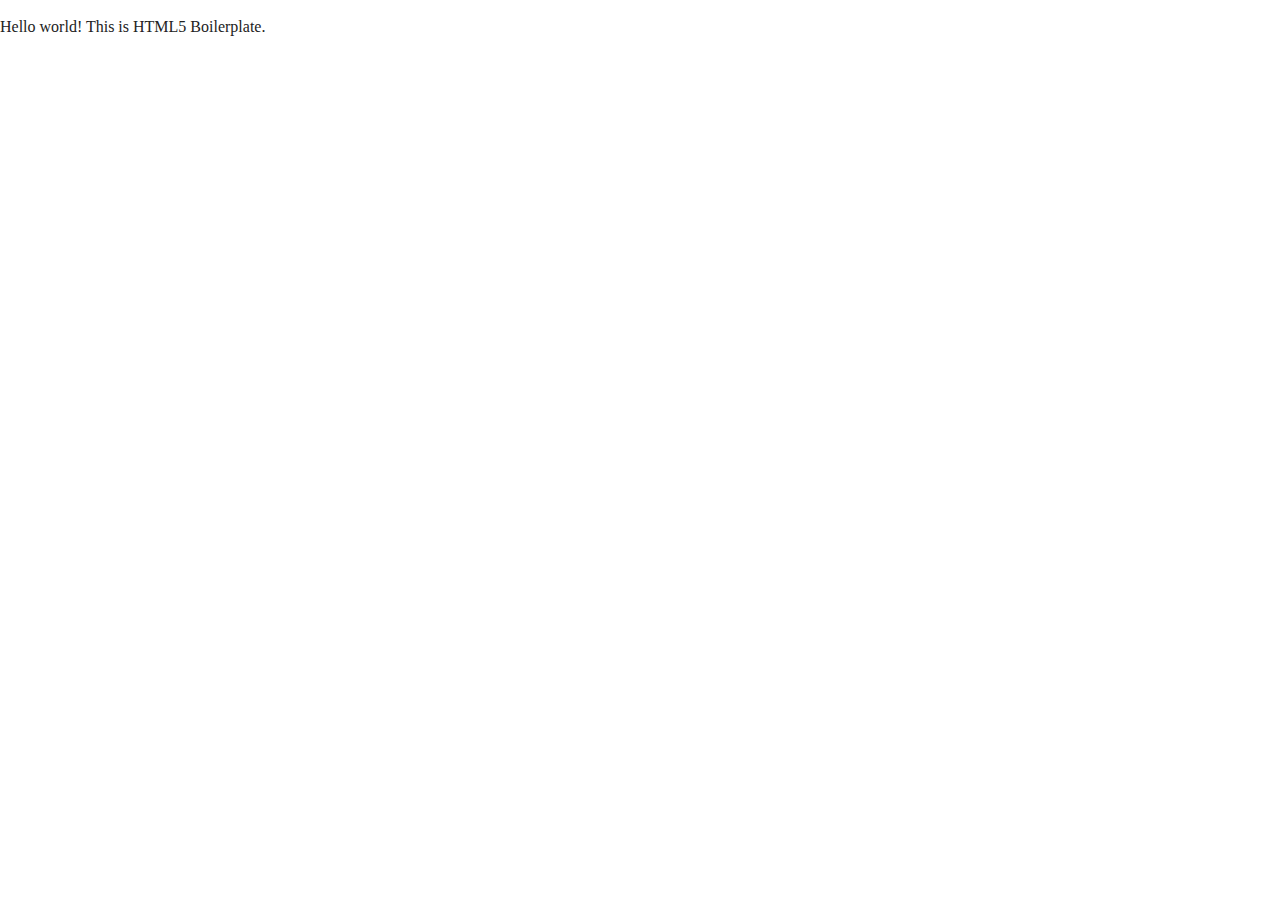
==== index.html @ bc1c908c "First_settings_site" ====
<!doctype html>
<html class="no-js" lang="">

<head>
  <meta charset="utf-8">
  <title></title>
  <meta name="description" content="">
  <meta name="viewport" content="width=device-width, initial-scale=1">

  <meta property="og:title" content="">
  <meta property="og:type" content="">
  <meta property="og:url" content="">
  <meta property="og:image" content="">

  <link rel="manifest" href="site.webmanifest">
  <link rel="apple-touch-icon" href="icon.png">
  <!-- Place favicon.ico in the root directory -->

  <link rel="stylesheet" href="css/normalize.css">
  <link rel="stylesheet" href="css/main.css">

  <meta name="theme-color" content="#fafafa">
</head>

<body>

  <!-- Add your site or application content here -->
  <p>Hello world! This is HTML5 Boilerplate.</p>
  <script src="js/vendor/modernizr-3.11.2.min.js"></script>
  <script src="js/plugins.js"></script>
  <script src="js/main.js"></script>

  <!-- Google Analytics: change UA-XXXXX-Y to be your site's ID. -->
  <script>
    window.ga = function () { ga.q.push(arguments) }; ga.q = []; ga.l = +new Date;
    ga('create', 'UA-XXXXX-Y', 'auto'); ga('set', 'anonymizeIp', true); ga('set', 'transport', 'beacon'); ga('send', 'pageview')
  </script>
  <script src="https://www.google-analytics.com/analytics.js" async></script>
</body>

</html>
---- css/main.css ----
/*! HTML5 Boilerplate v8.0.0 | MIT License | https://html5boilerplate.com/ */

/* main.css 2.1.0 | MIT License | https://github.com/h5bp/main.css#readme */
/*
 * What follows is the result of much research on cross-browser styling.
 * Credit left inline and big thanks to Nicolas Gallagher, Jonathan Neal,
 * Kroc Camen, and the H5BP dev community and team.
 */

/* ==========================================================================
   Base styles: opinionated defaults
   ========================================================================== */

html {
  color: #222;
  font-size: 1em;
  line-height: 1.4;
}

/*
 * Remove text-shadow in selection highlight:
 * https://twitter.com/miketaylr/status/12228805301
 *
 * Vendor-prefixed and regular ::selection selectors cannot be combined:
 * https://stackoverflow.com/a/16982510/7133471
 *
 * Customize the background color to match your design.
 */

::-moz-selection {
  background: #b3d4fc;
  text-shadow: none;
}

::selection {
  background: #b3d4fc;
  text-shadow: none;
}

/*
 * A better looking default horizontal rule
 */

hr {
  display: block;
  height: 1px;
  border: 0;
  border-top: 1px solid #ccc;
  margin: 1em 0;
  padding: 0;
}

/*
 * Remove the gap between audio, canvas, iframes,
 * images, videos and the bottom of their containers:
 * https://github.com/h5bp/html5-boilerplate/issues/440
 */

audio,
canvas,
iframe,
img,
svg,
video {
  vertical-align: middle;
}

/*
 * Remove default fieldset styles.
 */

fieldset {
  border: 0;
  margin: 0;
  padding: 0;
}

/*
 * Allow only vertical resizing of textareas.
 */

textarea {
  resize: vertical;
}

/* ==========================================================================
   Author's custom styles
   ========================================================================== */

/* ==========================================================================
   Helper classes
   ========================================================================== */

/*
 * Hide visually and from screen readers
 */

.hidden,
[hidden] {
  display: none !important;
}

/*
 * Hide only visually, but have it available for screen readers:
 * https://snook.ca/archives/html_and_css/hiding-content-for-accessibility
 *
 * 1. For long content, line feeds are not interpreted as spaces and small width
 *    causes content to wrap 1 word per line:
 *    https://medium.com/@jessebeach/beware-smushed-off-screen-accessible-text-5952a4c2cbfe
 */

.sr-only {
  border: 0;
  clip: rect(0, 0, 0, 0);
  height: 1px;
  margin: -1px;
  overflow: hidden;
  padding: 0;
  position: absolute;
  white-space: nowrap;
  width: 1px;
  /* 1 */
}

/*
 * Extends the .sr-only class to allow the element
 * to be focusable when navigated to via the keyboard:
 * https://www.drupal.org/node/897638
 */

.sr-only.focusable:active,
.sr-only.focusable:focus {
  clip: auto;
  height: auto;
  margin: 0;
  overflow: visible;
  position: static;
  white-space: inherit;
  width: auto;
}

/*
 * Hide visually and from screen readers, but maintain layout
 */

.invisible {
  visibility: hidden;
}

/*
 * Clearfix: contain floats
 *
 * For modern browsers
 * 1. The space content is one way to avoid an Opera bug when the
 *    `contenteditable` attribute is included anywhere else in the document.
 *    Otherwise it causes space to appear at the top and bottom of elements
 *    that receive the `clearfix` class.
 * 2. The use of `table` rather than `block` is only necessary if using
 *    `:before` to contain the top-margins of child elements.
 */

.clearfix::before,
.clearfix::after {
  content: " ";
  display: table;
}

.clearfix::after {
  clear: both;
}

/* ==========================================================================
   EXAMPLE Media Queries for Responsive Design.
   These examples override the primary ('mobile first') styles.
   Modify as content requires.
   ========================================================================== */

@media only screen and (min-width: 35em) {
  /* Style adjustments for viewports that meet the condition */
}

@media print,
  (-webkit-min-device-pixel-ratio: 1.25),
  (min-resolution: 1.25dppx),
  (min-resolution: 120dpi) {
  /* Style adjustments for high resolution devices */
}

/* ==========================================================================
   Print styles.
   Inlined to avoid the additional HTTP request:
   https://www.phpied.com/delay-loading-your-print-css/
   ========================================================================== */

@media print {
  *,
  *::before,
  *::after {
    background: #fff !important;
    color: #000 !important;
    /* Black prints faster */
    box-shadow: none !important;
    text-shadow: none !important;
  }

  a,
  a:visited {
    text-decoration: underline;
  }

  a[href]::after {
    content: " (" attr(href) ")";
  }

  abbr[title]::after {
    content: " (" attr(title) ")";
  }

  /*
   * Don't show links that are fragment identifiers,
   * or use the `javascript:` pseudo protocol
   */
  a[href^="#"]::after,
  a[href^="javascript:"]::after {
    content: "";
  }

  pre {
    white-space: pre-wrap !important;
  }

  pre,
  blockquote {
    border: 1px solid #999;
    page-break-inside: avoid;
  }

  /*
   * Printing Tables:
   * https://web.archive.org/web/20180815150934/http://css-discuss.incutio.com/wiki/Printing_Tables
   */
  thead {
    display: table-header-group;
  }

  tr,
  img {
    page-break-inside: avoid;
  }

  p,
  h2,
  h3 {
    orphans: 3;
    widows: 3;
  }

  h2,
  h3 {
    page-break-after: avoid;
  }
}
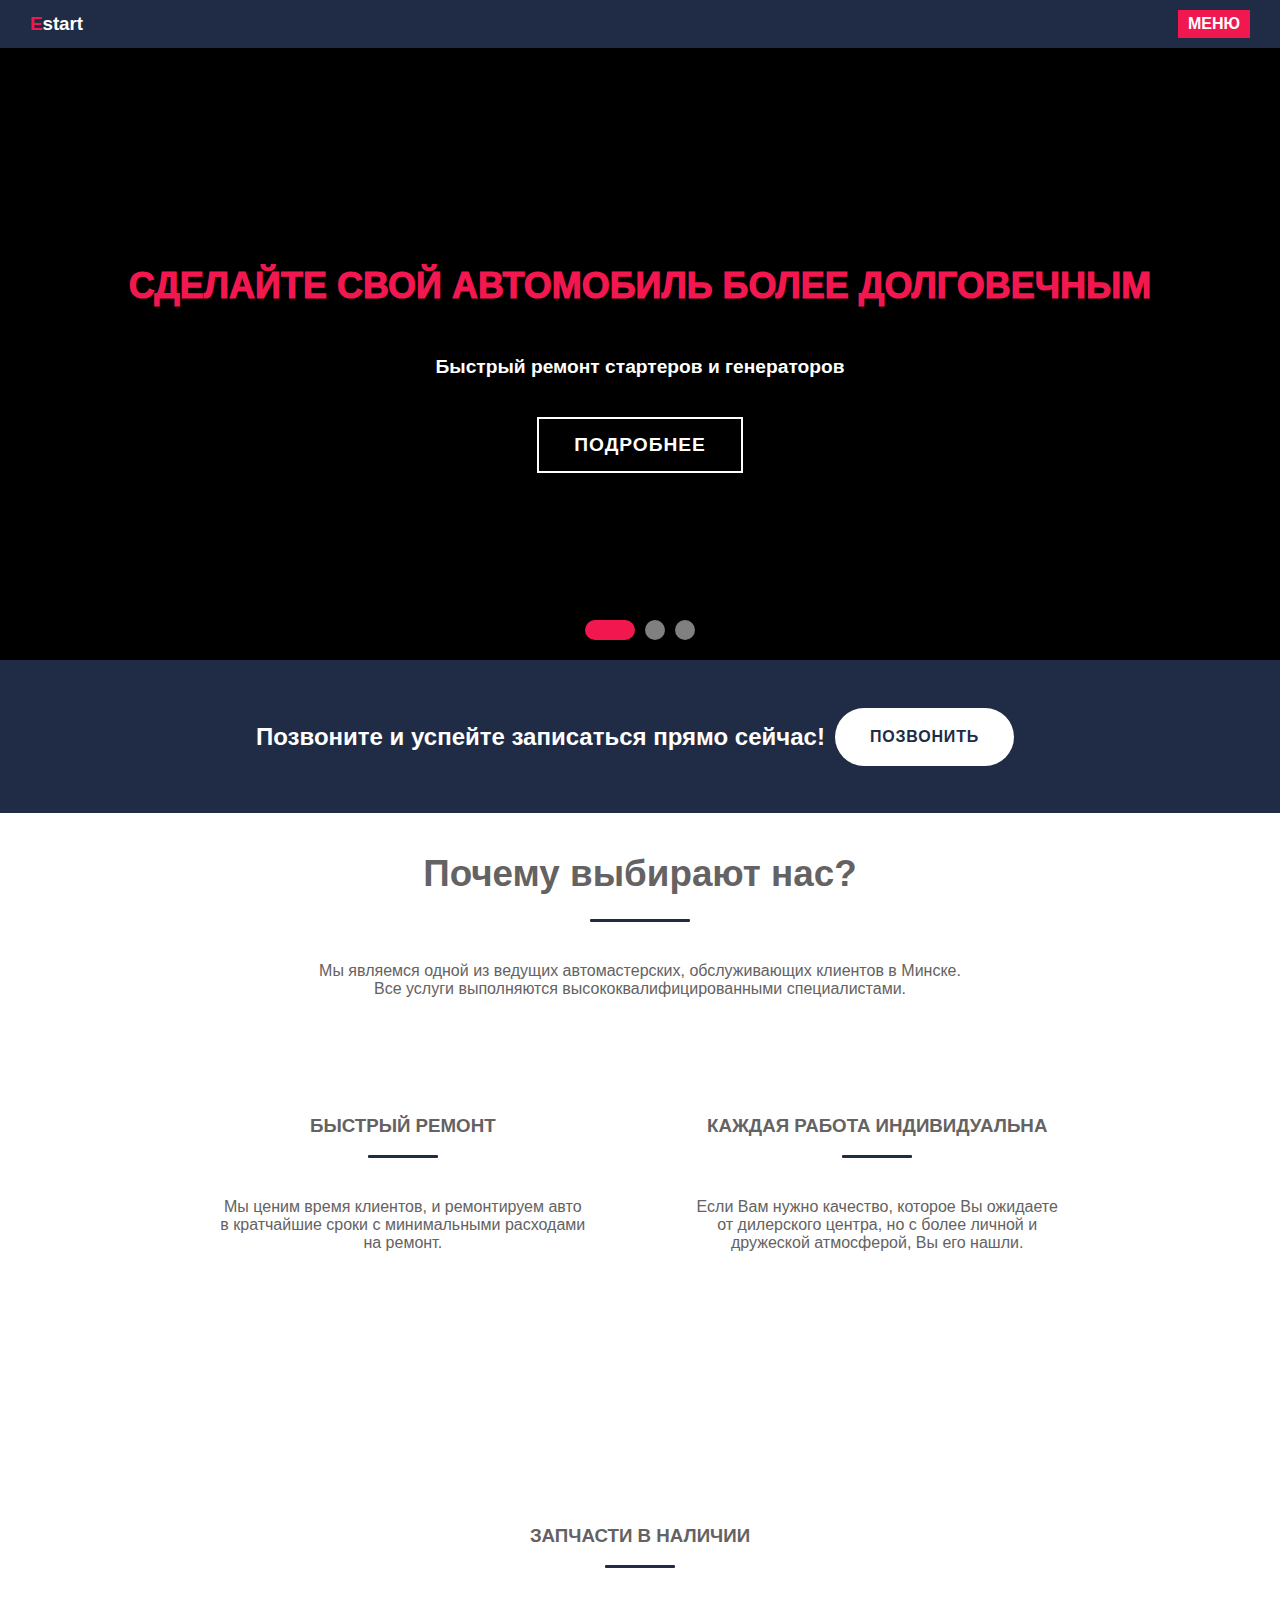
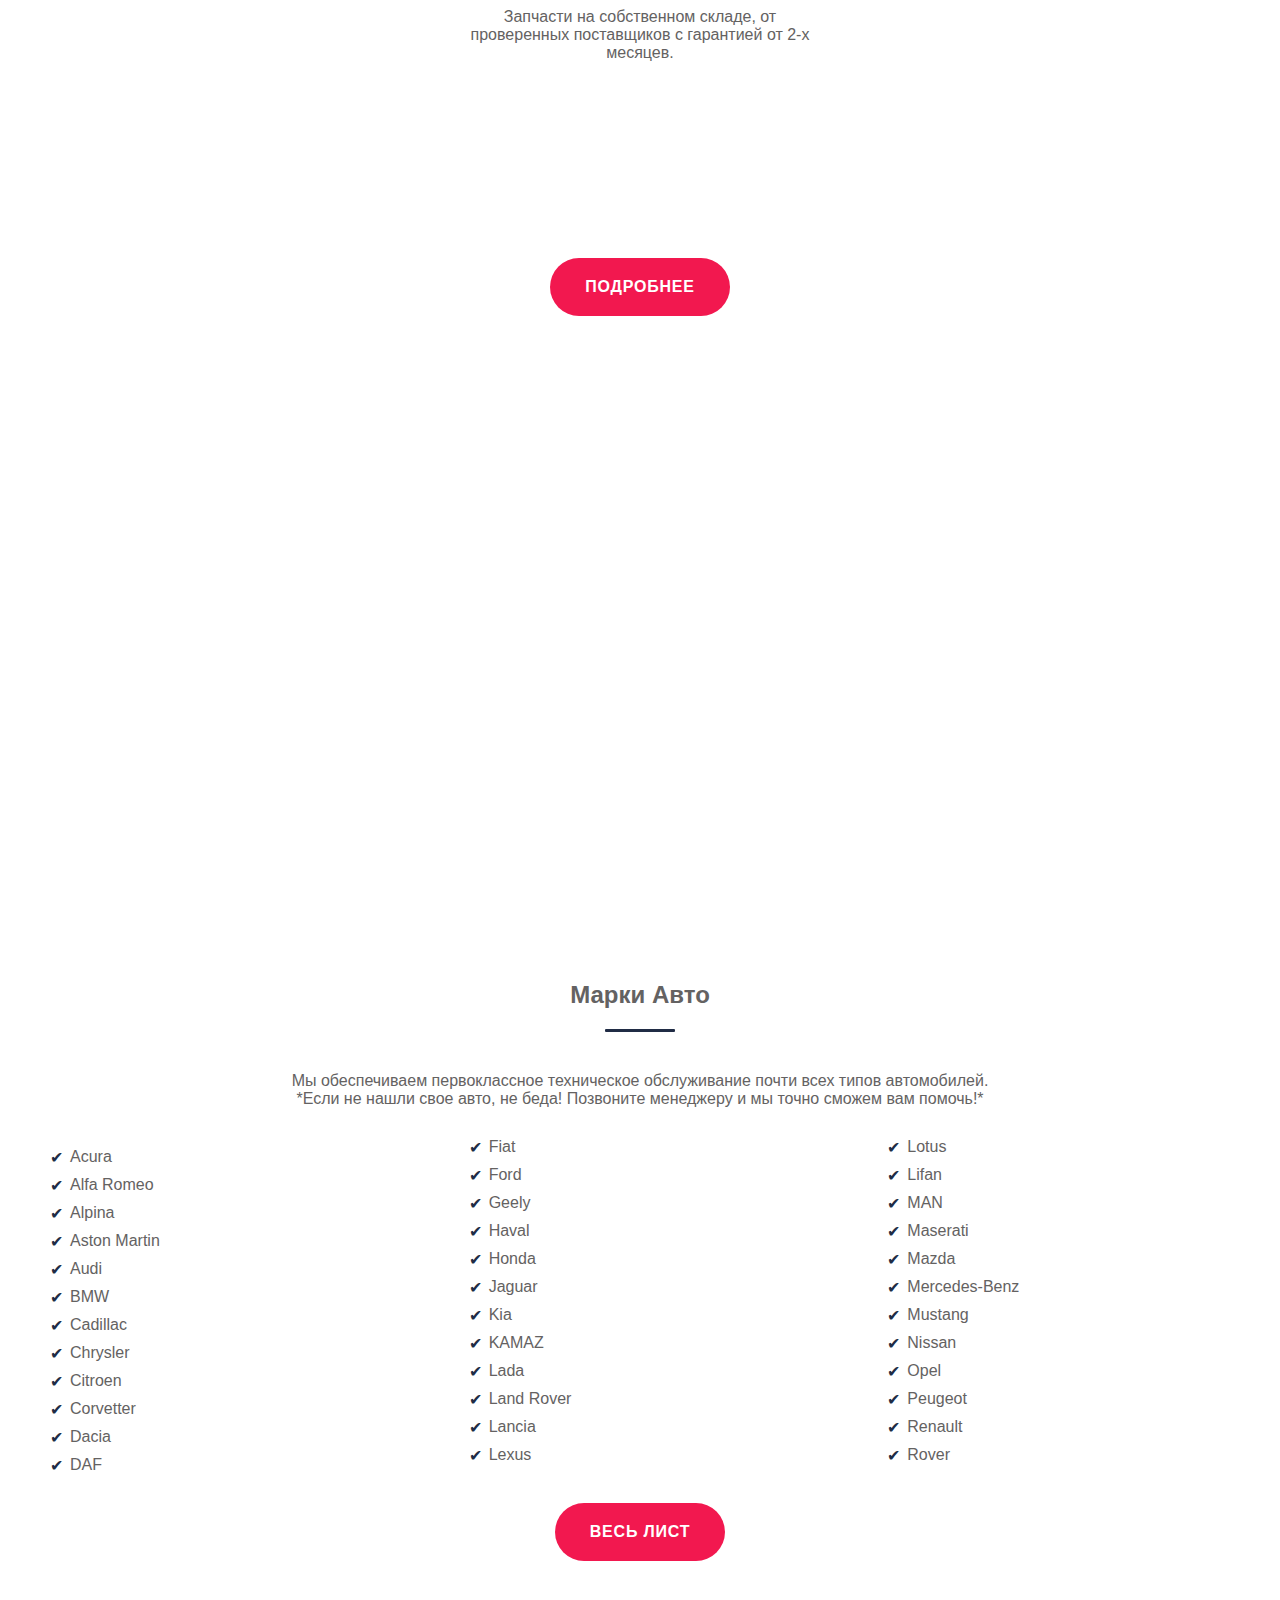
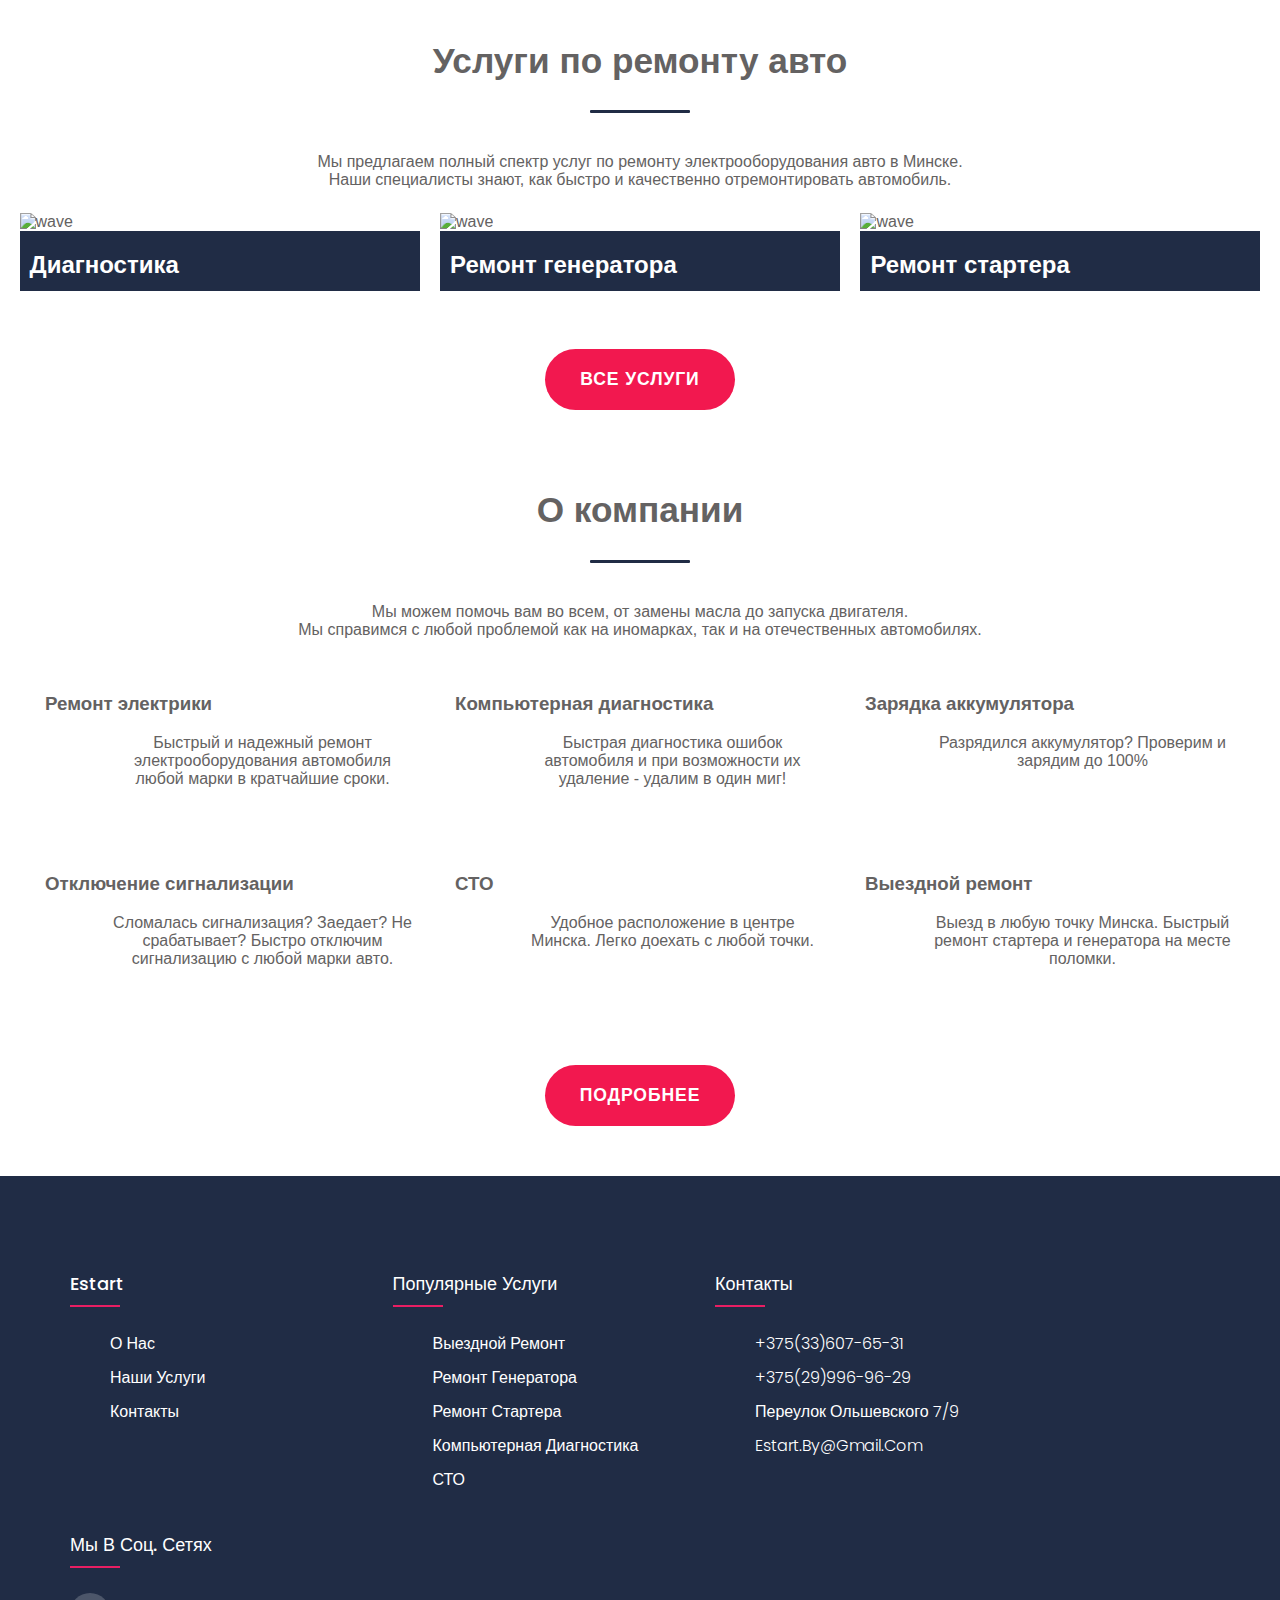
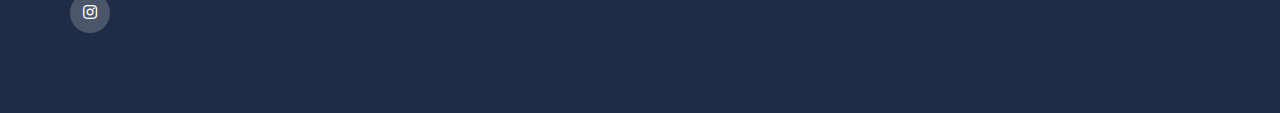
==== commit 204244c7: "Estart.by version 1.0.0" ====
--- a/index.html
+++ b/index.html
@@ -1,5 +1,5 @@
 <!doctype html>
-<html class="no-js" lang="">
+<html lang="ru-RU">
 
 <head>
   <meta charset="utf-8">
@@ -15,27 +15,320 @@
   <link rel="manifest" href="site.webmanifest">
   <link rel="apple-touch-icon" href="icon.png">
   <!-- Place favicon.ico in the root directory -->
-
-  <link rel="stylesheet" href="css/normalize.css">
   <link rel="stylesheet" href="css/main.css">
-
+  <link rel="stylesheet" type="text/css" href="https://cdnjs.cloudflare.com/ajax/libs/font-awesome/5.15.1/css/all.min.css">
   <meta name="theme-color" content="#fafafa">
 </head>
 
-<body>
-
-  <!-- Add your site or application content here -->
-  <p>Hello world! This is HTML5 Boilerplate.</p>
-  <script src="js/vendor/modernizr-3.11.2.min.js"></script>
-  <script src="js/plugins.js"></script>
-  <script src="js/main.js"></script>
-
-  <!-- Google Analytics: change UA-XXXXX-Y to be your site's ID. -->
-  <script>
-    window.ga = function () { ga.q.push(arguments) }; ga.q = []; ga.l = +new Date;
-    ga('create', 'UA-XXXXX-Y', 'auto'); ga('set', 'anonymizeIp', true); ga('set', 'transport', 'beacon'); ga('send', 'pageview')
-  </script>
-  <script src="https://www.google-analytics.com/analytics.js" async></script>
+<body style="overflow-x: hidden">
+<header>
+  <nav>
+    <h1 class="logo">
+      <a href="index.html">Estart</a>
+    </h1>
+    <ul>
+      <li><a href="index.html">Главная</a></li>
+      <li><a href="pages/services.html">Услуги</a></li>
+      <li><a href="pages/about_us.html">О нас</a></li>
+      <li><a href="pages/contacts.html">Контакты</a></li>
+    </ul>
+    <div style="clear: both;"></div>
+  </nav>
+  <div class="responsive-bar">
+    <h3 class="brand"><a href="#">Estart</a></h3>
+    <h4 class="menu">
+      Меню
+    </h4>
+    <div style="clear: both;"></div>
+  </div>
+</header>
+<div class="slider-container">
+  <div class="slider-container__tabs">
+    <input type="radio" id="first_slide" name="slider" checked>
+    <input type="radio" id="second_slide" name="slider">
+    <input type="radio" id="three_slide" name="slider">
+    <div class="slider-container-tabs__buttons">
+      <label for="first_slide"></label>
+      <label for="second_slide"></label>
+      <label for="three_slide"></label>
+    </div>
+    <div class="slider-container-tabs__content">
+      <div class="box first-slide">
+        <div class="first-slide__contentBx contentBx">
+          <ion-icon name="checkmark-done-circle-outline"></ion-icon>
+          <h2><a href="#">Сделайте свой автомобиль более долговечным</a></h2>
+          <p>Быстрый ремонт стартеров и генераторов</p>
+          <button>Подробнее</button>
+        </div>
+      </div>
+      <div class="box second_slide">
+        <div class="Second-slide__contentBx contentBx">
+          <ion-icon name="car-sport-outline"></ion-icon>
+          <h2><a href="#">Выезд в любую точку Минска</a></h2>
+          <p>Сломались на дороге, а эвакуатор дорого? Компания Estart приедет на место поломки авто
+          и устранит на месте проблему в кротчайшие сроки
+          </p>
+          <button>Подробнее</button>
+        </div>
+      </div>
+      <div class="box three_slide">
+        <div class="three-slide__contentBx contentBx">
+          <ion-icon name="diamond-outline"></ion-icon>
+          <h2><a href="#">Гарант качества!</a></h2>
+          <p>Все наши сделанные агрегаты пломбируются специальными фирменными наклейками!</p>
+          <button>Подробнее</button>
+        </div>
+      </div>
+    </div>
+  </div>
+</div>
+<div class="fast_call">
+    <h2>Позвоните и успейте записаться прямо сейчас!</h2>
+    <button><a href="pages/contacts.html" style="color: #202c45">позвонить</a><ion-icon name="call-outline"></ion-icon></button>
+</div>
+
+<div class="why-choose-us">
+  <h2>Почему выбирают нас?</h2>
+  <hr>
+  <p>
+    Мы являемся одной из ведущих автомастерских, обслуживающих клиентов в Минске. <br>
+    Все услуги выполняются высококвалифицированными специалистами.
+  </p>
+
+  <div class="why-choose-us-container contentBx_1">
+    <ion-icon name="timer-outline"></ion-icon>
+    <h3>БЫСТРЫЙ РЕМОНТ</h3>
+    <hr>
+    <p>
+      Мы ценим время клиентов, и ремонтируем авто в кратчайшие сроки с минимальными расходами на ремонт.
+    </p>
+  </div>
+
+  <div class="why-choose-us-container contentBx_1">
+    <ion-icon name="reader-outline"></ion-icon>
+    <h3>КАЖДАЯ РАБОТА ИНДИВИДУАЛЬНА</h3>
+    <hr>
+    <p>
+      Если Вам нужно качество, которое Вы ожидаете от дилерского центра, но с более личной и дружеской атмосферой, Вы его нашли.
+    </p>
+  </div>
+
+  <div class="why-choose-us-container contentBx_1">
+    <ion-icon name="layers-outline"></ion-icon>
+    <h3>ЗАПЧАСТИ В НАЛИЧИИ</h3>
+    <hr>
+    <p>
+      Запчасти на собственном складе, от проверенных поставщиков с гарантией от 2-х месяцев.
+    </p>
+  </div>
+  <br>
+  <button><a href="pages/about_us.html">подробнее</a></button>
+</div>
+<div class="vehicles-serviced">
+  <div class="vehicles-serviced__left"></div>
+  <div class="vehicles-serviced__right">
+    <h2>Марки Авто</h2>
+    <hr>
+    <p>Мы обеспечиваем первоклассное техническое обслуживание почти всех типов автомобилей.<br>
+    *Если не нашли свое авто, не беда! Позвоните менеджеру и мы точно сможем вам помочь!*</p>
+    <ol class="col2">
+      <li>Acura</li>
+      <li>Alfa Romeo</li>
+      <li>Alpina</li>
+      <li>Aston Martin</li>
+      <li>Audi</li>
+      <li>BMW</li>
+      <li>Cadillac</li>
+      <li>Chrysler</li>
+      <li>Citroen</li>
+      <li>Corvetter</li>
+      <li>Dacia</li>
+      <li>DAF</li>
+      <li>Fiat</li>
+      <li>Ford</li>
+      <li>Geely</li>
+      <li>Haval</li>
+      <li>Honda</li>
+      <li>Jaguar</li>
+      <li>Kia</li>
+      <li>KAMAZ</li>
+      <li>Lada</li>
+      <li>Land Rover</li>
+      <li>Lancia</li>
+      <li>Lexus</li>
+      <li>Lotus</li>
+      <li>Lifan</li>
+      <li>MAN</li>
+      <li>Maserati</li>
+      <li>Mazda</li>
+      <li>Mercedes-Benz</li>
+      <li>Mustang</li>
+      <li>Nissan</li>
+      <li>Opel</li>
+      <li>Peugeot</li>
+      <li>Renault</li>
+      <li>Rover</li>
+    </ol>
+    <button>Весь лист</button>
+  </div>
+</div>
+<div class="auto-repair-services">
+  <h2>Услуги по ремонту авто</h2>
+  <hr>
+  <p>
+    Мы предлагаем полный спектр услуг по ремонту электрооборудования авто в Минске. <br>
+    Наши специалисты знают, как быстро и качественно отремонтировать автомобиль.
+  </p>
+  <div class="card">
+      <div class="card__image-holder">
+        <img class="card__image" src="img/index/photo/engine_diagnostik.webp" alt="wave" />
+      </div>
+      <div class="card-title">
+        <h2>
+          Диагностика
+        </h2>
+      </div>
+  </div>
+
+
+  <div class="card">
+    <div class="card__image-holder">
+      <img class="card__image" src="img/index/photo/alternator.webp" alt="wave" />
+    </div>
+    <div class="card-title">
+      <h2>
+        Ремонт генератора
+      </h2>
+    </div>
+  </div>
+
+
+  <div class="card">
+    <div class="card__image-holder">
+      <img class="card__image" src="img/index/photo/repair_starter.webp" alt="wave" />
+    </div>
+    <div class="card-title">
+      <h2>
+        Ремонт стартера
+      </h2>
+    </div>
+  </div>
+  <br>
+  <button><a href="pages/services.html">все услуги</a></button>
+</div>
+<div class="company-overview">
+    <h2>О компании</h2>
+  <hr>
+  <p>
+    Мы можем помочь вам во всем, от замены масла до запуска двигателя. <br>
+    Мы справимся с любой проблемой как на иномарках, так и на отечественных автомобилях.
+  </p>
+  <div class="company-overview-container">
+      <div class="company-overview-container__first-box company-overview-container__ion-icon">
+        <h3>Ремонт электрики</h3>
+
+        <ion-icon name="flash-outline"></ion-icon>
+       <!-- <hr>-->
+        <p>
+          Быстрый и надежный ремонт электрооборудования автомобиля любой марки в кратчайшие сроки.
+        </p>
+      </div>
+
+    <div class="company-overview-container__first-box company-overview-container__ion-icon">
+      <h3>Компьютерная диагностика</h3>
+
+      <ion-icon name="git-compare-outline"></ion-icon>
+      <!-- <hr>-->
+      <p>
+        Быстрая диагностика ошибок автомобиля и при возможности их удаление - удалим в один миг!
+      </p>
+    </div>
+
+    <div class="company-overview-container__first-box company-overview-container__ion-icon">
+      <h3>Зарядка аккумулятора</h3>
+
+      <ion-icon name="battery-charging-outline"></ion-icon>
+      <!-- <hr>-->
+      <p>
+        Разрядился аккумулятор? Проверим и зарядим до 100%
+      </p>
+    </div>
+
+    <div class="company-overview-container__first-box company-overview-container__ion-icon">
+      <h3>Отключение сигнализации</h3>
+
+      <ion-icon name="radio-outline"></ion-icon>
+      <!-- <hr>-->
+      <p>
+        Сломалась сигнализация? Заедает? Не срабатывает? Быстро отключим сигнализацию с любой марки авто.
+      </p>
+    </div>
+
+    <div class="company-overview-container__first-box company-overview-container__ion-icon">
+      <h3>СТО</h3>
+
+      <ion-icon name="business-outline"></ion-icon>
+      <!-- <hr>-->
+      <p>
+        Удобное расположение в центре Минска. Легко доехать с любой точки.
+      </p>
+    </div>
+
+    <div class="company-overview-container__first-box company-overview-container__ion-icon">
+      <h3>Выездной ремонт</h3>
+
+      <ion-icon name="car-sport-outline"></ion-icon>
+      <!-- <hr>-->
+      <p>
+        Выезд в любую точку Минска. Быстрый ремонт стартера и генератора на месте поломки.
+      </p>
+    </div>
+  </div>
+  <button><a href="pages/contacts.html">Подробнее</a></button>
+</div>
+<footer class="footer">
+  <div class="container">
+    <div class="row">
+      <div class="footer-col">
+        <h4>Estart</h4>
+        <ul>
+          <li><a href="pages/about_us.html">О нас</a></li>
+          <li><a href="pages/services.html">Наши услуги</a></li>
+          <li><a href="pages/contacts.html">Контакты</a></li>
+        </ul>
+      </div>
+      <div class="footer-col">
+        <h4>Популярные услуги</h4>
+        <ul>
+          <li><a href="pages/services/viezdnoy_remont.html">Выездной ремонт</a></li>
+          <li><a href="pages/services/repaier_alternator.html">Ремонт генератора</a></li>
+          <li><a href="pages/services/repair_starter.html">Ремонт стартера</a></li>
+          <li><a href="pages/services/diagnostika.html">Компьютерная диагностика</a></li>
+          <li><a href="pages/services/STO.html">СТО</a></li>
+        </ul>
+      </div>
+      <div class="footer-col">
+        <h4>Контакты</h4>
+        <ul>
+          <li><a href="tel:+375336076531">+375(33)607-65-31</a></li>
+          <li><a href="tel:+375299969629">+375(29)996-96-29</a></li>
+          <li><a href="#">Переулок Ольшевского 7/9</a></li>
+          <li><a href="#">estart.by@gmail.com</a></li>
+        </ul>
+      </div>
+      <div class="footer-col">
+        <h4>Мы в соц. сетях</h4>
+        <div class="social-links">
+          <a href="https://instagram.com/estart.by?igshid=YmJhNjkzNzY="><i class="fab fa-instagram"></i></a>
+        </div>
+      </div>
+    </div>
+  </div>
+</footer>
+
+<script src="node_modules/jquery/dist/jquery.min.js"></script>
+<script src="js/main.js"></script>
+<script type="module" src="https://unpkg.com/ionicons@5.5.2/dist/ionicons/ionicons.esm.js"></script>
+<script nomodule src="https://unpkg.com/ionicons@5.5.2/dist/ionicons/ionicons.js"></script>
 </body>
-
 </html>
--- a/css/main.css
+++ b/css/main.css
@@ -1,263 +1,821 @@
-/*! HTML5 Boilerplate v8.0.0 | MIT License | https://html5boilerplate.com/ */
-
-/* main.css 2.1.0 | MIT License | https://github.com/h5bp/main.css#readme */
-/*
- * What follows is the result of much research on cross-browser styling.
- * Credit left inline and big thanks to Nicolas Gallagher, Jonathan Neal,
- * Kroc Camen, and the H5BP dev community and team.
- */
-
-/* ==========================================================================
-   Base styles: opinionated defaults
-   ========================================================================== */
-
-html {
-  color: #222;
-  font-size: 1em;
-  line-height: 1.4;
-}
-
-/*
- * Remove text-shadow in selection highlight:
- * https://twitter.com/miketaylr/status/12228805301
- *
- * Vendor-prefixed and regular ::selection selectors cannot be combined:
- * https://stackoverflow.com/a/16982510/7133471
- *
- * Customize the background color to match your design.
- */
-
-::-moz-selection {
-  background: #b3d4fc;
-  text-shadow: none;
-}
-
-::selection {
-  background: #b3d4fc;
-  text-shadow: none;
-}
-
-/*
- * A better looking default horizontal rule
- */
-
-hr {
-  display: block;
-  height: 1px;
-  border: 0;
-  border-top: 1px solid #ccc;
-  margin: 1em 0;
-  padding: 0;
-}
-
-/*
- * Remove the gap between audio, canvas, iframes,
- * images, videos and the bottom of their containers:
- * https://github.com/h5bp/html5-boilerplate/issues/440
- */
-
-audio,
-canvas,
-iframe,
-img,
-svg,
-video {
-  vertical-align: middle;
-}
-
-/*
- * Remove default fieldset styles.
- */
-
-fieldset {
-  border: 0;
+@import url('https://fonts.googleapis.com/css2?family=Poppins:wght@300;400;500;600;700&display=swap');
+
+body{
   margin: 0;
   padding: 0;
-}
-
-/*
- * Allow only vertical resizing of textareas.
- */
-
-textarea {
-  resize: vertical;
-}
-
-/* ==========================================================================
-   Author's custom styles
-   ========================================================================== */
-
-/* ==========================================================================
-   Helper classes
-   ========================================================================== */
-
-/*
- * Hide visually and from screen readers
- */
-
-.hidden,
-[hidden] {
-  display: none !important;
-}
-
-/*
- * Hide only visually, but have it available for screen readers:
- * https://snook.ca/archives/html_and_css/hiding-content-for-accessibility
- *
- * 1. For long content, line feeds are not interpreted as spaces and small width
- *    causes content to wrap 1 word per line:
- *    https://medium.com/@jessebeach/beware-smushed-off-screen-accessible-text-5952a4c2cbfe
- */
-
-.sr-only {
-  border: 0;
-  clip: rect(0, 0, 0, 0);
-  height: 1px;
-  margin: -1px;
+  font-family: sans-serif;
+}
+button a{
+  color: #fff;
+  text-decoration: none;
+}
+::-webkit-scrollbar{
+  width: 7px;
+  background-color: rgba(197, 194, 201, 0.6);
+  border-radius: 10px;
+}
+::-webkit-scrollbar-thumb{
+  border-radius: 10px;
+  background-color: #f2184f;
+}
+::-webkit-scrollbar-track {
+  -webkit-box-shadow: inset 0 0 6px rgba(0,0,0,0.2);
+  border-radius: 10px;
+  background-color: #f9f9fd;
+}
+
+nav{
+  width: 100%;
+  max-width: 100%;
+  background-color: #202c45;
+  padding: 0 50px;
+  box-sizing: border-box;
+}
+nav h1{
+  margin: 0;
+
+  float: left;
+  padding: 15px 20px  ;
+}
+nav h1 a{
+  color: #fff;
+  text-decoration: none;
+}
+nav ul{
+  margin: 0;
+  padding: 0;
+  float: right;
+}
+nav ul li{
+  list-style: none;
+  display: inline-block;
+  padding: 20px 30px;
+  transition: .5s;
+}
+nav ul li a{
+  color: #fff;
+  text-decoration: none;
+}
+nav ul li:hover{
+  background: #f2184f;
+}
+.responsive-bar{
+  width: 100%;
+  max-width: 100%;
+  background: #202c45;
+  padding: 10px 30px;
+  box-sizing: border-box;
+  display: none;
+
+}
+.responsive-bar h3 {
+  margin: 0;
+  padding: 3px 0;
+  color: #fff;
+  float: left;
+}
+.responsive-bar h3 a{
+  color: #fff;
+  text-decoration: none;
+}
+.responsive-bar h4{
+  margin: 0;
+  float: right;
+  color: #fff;
+  padding: 5px 10px;
+  background: #f2184f;
+  text-transform: uppercase;
+  cursor: pointer;
+}
+@media screen and (max-width: 1300px) {
+  nav {
+    display: none;
+    padding: 0;
+  }
+  .responsive-bar{
+    display: block;
+  }
+  nav h1{
+    display: block;
+    float: none;
+  }
+  nav ul{
+    float: none;
+  }
+  nav ul li{
+    display: block;
+    text-align: center;
+    background: #141e33;
+    padding: 15px 20px ;
+    border-bottom: 1px solid rgba(255,255,255,.1);
+  }
+  h1.logo{
+    display: none;
+  }
+}
+.logo:first-letter{
+  color: #f2184f;
+}
+.brand:first-letter{
+  color: #f2184f;
+}
+.slider-container{
+  margin: 0;
+  padding: 0;
+  box-sizing: border-box;
+  font-family: sans-serif;
+
+  position: relative;
+  width: 100%;
+  height: 68vh;
+  background: #000000;
   overflow: hidden;
+}
+.slider-container__tabs input{
+  visibility: hidden;
+  display: none;
+}
+.slider-container-tabs__buttons{
+  position: absolute;
+  bottom: 20px;
+  left: 50%;
+  transform: translateX(-50%);
+  display: flex;
+  gap: 10px;
+  z-index: 1000000;
+}
+.slider-container-tabs__buttons label{
+  width: 20px;
+  height: 20px;
+  background: #fff;
+  opacity: 0.5;
+  border-radius: 20px;
+  cursor: pointer;
+  transition: 0.5s;
+}
+.slider-container__tabs input:nth-child(1):checked ~ .slider-container-tabs__buttons label:nth-child(1),
+.slider-container__tabs input:nth-child(2):checked ~ .slider-container-tabs__buttons label:nth-child(2),
+.slider-container__tabs input:nth-child(3):checked ~ .slider-container-tabs__buttons label:nth-child(3){
+  background: #f2184f;
+  opacity: 1;
+  width: 50px;
+}
+.slider-container-tabs__content{
+  position: relative;
+  width: 300vw;
+  display: flex;
+  transition: 0.5s;
+
+}
+.slider-container-tabs__content .box{
+  position: relative;
+  width: 100%;
+  height: 68vh;
+  display: flex;
+  justify-content: center;
+  align-content: center;
+  user-select: none;
+  padding-bottom: 50px;
+
+}
+.slider-container-tabs__content .box:nth-child(1){
+  background-image: url("../img/index/photo/first_photo_repair_car.webp");
+  background-attachment: local;
+  background-size: cover;
+  background-repeat: no-repeat;
+  background-position: center center;
+  color: #fff;
+  font-weight: 600;
+}
+.slider-container-tabs__content .box:nth-child(2){
+  background-image: url("../img/index/photo/car_repair_second_photo.webp");
+  background-attachment: local;
+  background-size: cover;
+  background-repeat: no-repeat;
+  background-position: center center;
+}
+.slider-container-tabs__content .box:nth-child(3){
+  background-image: url("../img/index/photo/three_photo_slider.webp");
+  background-attachment: local;
+  background-size: cover;
+  background-repeat: no-repeat;
+  background-position: center center;
+}
+.slider-container__tabs input:nth-child(1):checked ~ .slider-container-tabs__content{
+  left: 0;
+}
+.slider-container__tabs input:nth-child(2):checked ~ .slider-container-tabs__content{
+  left: -100%;
+}
+.slider-container__tabs input:nth-child(3):checked ~ .slider-container-tabs__content{
+  left: -200%;
+}
+.slider-container-tabs__content .box .contentBx{
+  display: flex;
+  justify-content: center;
+  align-items: center;
+  flex-direction: column;
+  gap: 10px;
+  margin: 0 auto;
+  text-align: center;
+}
+.slider-container-tabs__content .box .contentBx ion-icon{
+  font-size: 12em;
+  color: #fff;
+  --ionicon-stroke-width: 16px;
+}
+.slider-container-tabs__content .box .contentBx h2 a{
+  font-size: 1.5em;
+  color: #f2184f;
+  text-decoration: none;
+  text-transform: uppercase;
+  font-weight: 1000;
+}
+.slider-container-tabs__content .box .contentBx h2 a:hover{
+  color: #b3b2b2;
+  transition: 0.5s;
+}
+.slider-container-tabs__content .box .contentBx h2 a:before{
+  color: #b3b2b2;
+  transition: 0.5s;
+}
+.slider-container-tabs__content .box .contentBx p{
+  font-size: 1.2em;
+  max-width: 600px;
+  text-align: center;
+  color: #fff;
+}
+.slider-container-tabs__content .box .contentBx button{
+  font-size: 1.2em;
+  text-decoration: none;
+  text-transform: uppercase;
+  padding: 15px 35px;
+  background: rgba(255, 255, 255, 0);
+  color: #ffffff;
+  border: 2px solid #fff;
+
+  letter-spacing: 0.05em;
+  margin-top: 10px;
+  font-weight: 600;
+  transition: 0.9s;
+}
+.slider-container-tabs__content .box .contentBx button:hover{
+  letter-spacing: 0.2em;
+  background: #f2184f;
+  color: #ffffff;
+  border: 2px solid #f2184f;
+  border-radius: 40px;
+}
+@media screen and (max-width: 757px) {
+  .slider-container-tabs__content .box .contentBx h2 a{
+    font-size: 0.8em;
+
+  }
+  .slider-container-tabs__content .box .contentBx p {
+    max-width: 350px;
+    font-size: 1em;
+  }
+
+  .slider-container-tabs__content .box .contentBx button {
+    font-size: 0.8em;
+  }
+
+  .slider-container {
+    height: 80vh;
+  }
+
+  .slider-container-tabs__content .box {
+    height: 80vh;
+  }
+}
+@media screen and (max-width: 360px) {
+  .slider-container-tabs__content .box .contentBx h2 a{
+    font-size: 0.6em;
+
+  }
+  .slider-container-tabs__content .box .contentBx p {
+    max-width: 300px;
+    font-size: 0.8em;
+  }
+
+  .slider-container-tabs__content .box .contentBx button {
+    font-size: 0.6em;
+  }
+
+  .slider-container{
+    height: 90vh;
+  }
+  .slider-container-tabs__content .box{
+    height: 90vh;
+  }
+}
+@media screen and (max-width: 330px){
+  .slider-container{
+    height: 120vh;
+  }
+  .slider-container-tabs__content .box{
+    height: 120vh;
+  }
+}
+.fast_call {
+  width: 100%;
+  height: 17vh;
+  background: #202c45;
+  color: #fff;
+  text-align: center;
+  display: flex;
+  align-items: center;
+  justify-content: center;
+}
+.fast_call button{
+  font-size: 1em;
+  text-decoration: none;
+  text-transform: uppercase;
+  padding: 20px 35px;
+  background: #fff;
+  color: #333;
+  letter-spacing: 0.05em;
+  font-weight: 600;
+  border: none;
+  border-radius: 40px;
+  transition: 0.5s;
+  margin: 10px;
+}
+.fast_call button:hover{
+  letter-spacing: 0.2em;
+}
+@media screen and (max-width: 757px) {
+  .fast_call h2{
+    font-size: 1em;
+  }
+  .fast_call button{
+    font-size: 0.8em;
+  }
+}
+@media screen and (max-width: 360px) {
+  .fast_call h2{
+    font-size: 0.8em;
+  }
+  .fast_call button{
+    font-size: 0.6em;
+  }
+}
+.why-choose-us{
+  width: 100%;
+  height: auto;
+
+  font-weight: 300;
+  color: #646262;
+
+  text-align: center;
+  margin-top: 40px;
+}
+.why-choose-us h2{
+  font-size: 2.3em;
+  margin-bottom: 24px;
+}
+.why-choose-us hr{
+  max-width: 100px;
+  width: auto;
+  height: 3px;
+  border: none;
+  border-radius: 1px;
+  background-color: #202c45;
+  margin-bottom: 40px;
+}
+.why-choose-us p{
+  margin-bottom: 30px;
+}
+.why-choose-us-container ion-icon{
+  width: 80px;
+  height: 80px;
+  color: #202c45;
+  --ionicon-stroke-width: 26px;
+  margin: 12px;
+}
+.why-choose-us-container hr{
+  max-width: 70px;
+}
+.why-choose-us-container{
+  width: 370px;
+  height: 310px;
+}
+
+@media screen and (max-width: 500px){
+  .why-choose-us-container{
+    width: 250px;
+    height: 400px;
+    margin: 0 auto;
+  }
+}
+@media screen and (max-width: 380px){
+  .why-choose-us-container{
+    width: 200px;
+    height: 400px;
+    margin: 0 auto;
+  }
+}
+.why-choose-us div{
+  display: inline-block;
+  margin: 50px;
+}
+.why-choose-us button{
+  font-size: 1em;
+  text-decoration: none;
+  text-transform: uppercase;
+  padding: 20px 35px;
+  background: #f2184f;
+  color: #ffffff;
+  letter-spacing: 0.05em;
+  font-weight: 600;
+  border: none;
+  border-radius: 40px;
+  transition: 0.5s;
+  margin: 10px;
+}
+.why-choose-us button:hover{
+  letter-spacing: 0.2em;
+}
+.vehicles-serviced{
+  margin-top: 50px;
+  max-width: 100%;
+  height: 65vh;
+  box-sizing: border-box;
+  margin-bottom: 5em;
+}
+.vehicles-serviced__left{
+  width: 50%;
+  height: 65vh;
+  background-image: url("../img/index/photo/car_in_sto.webp");
+  background-position: center center;
+  background-size: cover;
+  background-repeat: no-repeat;
+  float: left;
+  transition: 1s;
+}
+.vehicles-serviced__right{
+  width: 50%;
+  height: 65vh;
+  float: right;
+  background: #ffffff;
+  color: #646262;
+  text-align: center;
+  transition: 0.5s;
+}
+@media screen and (max-width: 1280px){
+
+  .vehicles-serviced__left{
+    width: 100%;
+    float: top;
+  }
+  .vehicles-serviced__right{
+    width: 100%;
+    float: top;
+    justify-content: center;
+  }
+  .vehicles-serviced__right{
+    height: auto;
+    margin-bottom: 70px;
+  }
+}
+
+.vehicles-serviced__right hr{
+  max-width: 70px;
+  width: auto;
+  height: 3px;
+  border: none;
+  border-radius: 1px;
+  background-color: #202c45;
+  margin-bottom: 40px;
+}
+.vehicles-serviced__right ol{
+  margin-top: 30px;
+  list-style: none;
+  column-count: 3;
+  text-align: left;
+  transition: 0.5s;
+}
+.vehicles-serviced__right ol > li{
+  padding-left: 20px;
+  position: relative;
+  margin: 10px;
+  transition: 0.5s;
+}
+.vehicles-serviced__right ol > li:before{
+  content: '✔';
+  position: absolute; top: 0; left: 0;
+  color: #202c45;
+  transition: 0.5s;
+}
+@media screen and (max-width: 500px){
+  .vehicles-serviced__right ol{
+    list-style-position: inside;
+    -moz-column-count: 2; /* Firefox */
+    -webkit-column-count:2; /* Safari and Chrome */
+    column-count: 2;
+    margin: 0 auto;
+    padding: 0;
+    max-width: 300px;
+  }
+  .company-overview,
+  .auto-repair-services,
+  .vehicles-serviced__right p{
+    max-width: 310px;
+    margin: 30px auto;
+  }
+
+}
+.vehicles-serviced__right button{
+  font-size: 1em;
+  text-decoration: none;
+  text-transform: uppercase;
+  padding: 20px 35px;
+  background: #f2184f;
+  color: #ffffff;
+  letter-spacing: 0.05em;
+  font-weight: 600;
+  border: none;
+  border-radius: 40px;
+  transition: 0.5s;
+  margin: 10px;
+}
+.vehicles-serviced__right button:hover{
+  letter-spacing: 0.2em;
+}
+
+.auto-repair-services{
+  width: 100%;
+  height: auto;
+
+  text-align: center;
+  color: #646262;
+}
+.auto-repair-services h2{
+  font-size: 2.2em;
+}
+.auto-repair-services hr{
+  max-width: 100px;
+  width: auto;
+  height: 3px;
+  border: none;
+  border-radius: 1px;
+  background-color: #202c45;
+  margin-bottom: 40px;
+}
+.auto-repair-services div{
+  display: inline-block;
+}
+@media screen and (max-width: 420px) {
+  .card{
+    width: 300px;
+  }
+  .card img{
+    height: 300px;
+    width: 300px;
+  }
+  .card .card-title {
+    max-width: 300px;
+    height: 60px;
+  }
+}
+
+
+.cards {
+  max-width: 960px;
+  text-align: center;
+}
+.card {
+  background: #ffffff;
+  display: inline-block;
+  margin: 8px;
+  max-width: 400px;
+
+  position: relative;
+  text-align: left;
+  transition: all 0.3s 0s ease-in;
+  width: 400px;
+  z-index: 1;
+  box-sizing: border-box;
+}
+.card img {
+  max-width: 400px;
+  max-height: 266px;
+}
+.card .card__image-holder {
+  margin: 0;
   padding: 0;
+  border: none;
+}
+.card:hover{
+  opacity: 0.7;
+  color: rgba(32, 44, 69, 0.53);
+}
+.card .card-title {
+  background: #202c45;
+  text-align: justify;
+  width: 400px;
+  height: 60px;
+}
+
+.card .card-title h2 {
+  font-size: 1.5em;
+  margin-left: 10px;
+  color: #fff;
+}
+.auto-repair-services button{
+  font-size: 1.1em;
+  text-transform: uppercase;
+  padding: 20px 35px;
+  background: #f2184f;
+  color: #ffffff;
+  letter-spacing: 0.05em;
+  font-weight: 600;
+  border: none;
+  border-radius: 40px;
+  transition: 0.5s;
+  margin: 50px;
+}
+.auto-repair-services button:hover{
+  letter-spacing: 0.2em;
+}
+
+
+.company-overview{
+  width: 100%;
+  min-height: 60vh;
+  height: auto;
+
+  margin-top: 30px;
+  color: #646262;
+  text-align: center;
+}
+
+.company-overview h2{
+  font-size: 2.2em;
+}
+.company-overview hr{
+  max-width: 100px;
+  width: auto;
+  height: 3px;
+  border: none;
+  border-radius: 1px;
+  background-color: #202c45;
+  margin-bottom: 40px;
+
+}
+.company-overview-container{
+  display: flex;
+  flex-flow: row wrap;
+  justify-content: center;
+  justify-self: center;
+  justify-items: center;
+  column-count: 3;
+  clear: both;
+}
+
+.company-overview-container div{
+  margin: 20px;
+}
+.company-overview-container__ion-icon ion-icon{
+  width: 60px;
+  height: 60px;
+  color: #202c45;
+  --ionicon-stroke-width: 16px;
+}
+.company-overview-container .company-overview-container__first-box{
+  width: 370px;
+  height: 140px;
+  color: #646262;
+}
+.company-overview-container .company-overview-container__first-box h3{
+  text-align: left;
+}
+
+.company-overview-container .company-overview-container__first-box ion-icon{
+  float: left;
+  padding-right: 5px;
+}
+
+.company-overview-container hr{
+  max-width: 70px;
+  width: auto;
+  height: 3px;
+  border: none;
+  border-radius: 1px;
+  background-color: #202c45;
+  margin-bottom: 40px;
+}
+.company-overview button{
+  font-size: 1.1em;
+  text-transform: uppercase;
+  padding: 20px 35px;
+  background: #f2184f;
+  color: #ffffff;
+  letter-spacing: 0.05em;
+  font-weight: 600;
+  border: none;
+  border-radius: 40px;
+  transition: 0.5s;
+  margin: 50px;
+}
+.company-overview button:hover{
+  letter-spacing: 0.2em;
+}
+
+footer{
+  margin:0;
+  padding:0;
+  box-sizing: border-box;
+  line-height: 1.5;
+  font-family: 'Poppins', sans-serif;
+}
+.container{
+  max-width: 1170px;
+  margin:auto;
+}
+.row{
+  display: flex;
+  flex-wrap: wrap;
+}
+ul{
+  list-style: none;
+}
+.footer{
+  background-color: #202c45;
+  padding: 70px 0;
+}
+.footer-col{
+  width: 25%;
+  padding: 0 15px;
+}
+.footer-col h4{
+  font-size: 18px;
+  color: #ffffff;
+  text-transform: capitalize;
+  margin-bottom: 35px;
+  font-weight: 500;
+  position: relative;
+}
+.footer-col h4::before{
+  content: '';
   position: absolute;
-  white-space: nowrap;
-  width: 1px;
-  /* 1 */
-}
-
-/*
- * Extends the .sr-only class to allow the element
- * to be focusable when navigated to via the keyboard:
- * https://www.drupal.org/node/897638
- */
-
-.sr-only.focusable:active,
-.sr-only.focusable:focus {
-  clip: auto;
-  height: auto;
-  margin: 0;
-  overflow: visible;
-  position: static;
-  white-space: inherit;
-  width: auto;
-}
-
-/*
- * Hide visually and from screen readers, but maintain layout
- */
-
-.invisible {
-  visibility: hidden;
-}
-
-/*
- * Clearfix: contain floats
- *
- * For modern browsers
- * 1. The space content is one way to avoid an Opera bug when the
- *    `contenteditable` attribute is included anywhere else in the document.
- *    Otherwise it causes space to appear at the top and bottom of elements
- *    that receive the `clearfix` class.
- * 2. The use of `table` rather than `block` is only necessary if using
- *    `:before` to contain the top-margins of child elements.
- */
-
-.clearfix::before,
-.clearfix::after {
-  content: " ";
-  display: table;
-}
-
-.clearfix::after {
-  clear: both;
-}
-
-/* ==========================================================================
-   EXAMPLE Media Queries for Responsive Design.
-   These examples override the primary ('mobile first') styles.
-   Modify as content requires.
-   ========================================================================== */
-
-@media only screen and (min-width: 35em) {
-  /* Style adjustments for viewports that meet the condition */
-}
-
-@media print,
-  (-webkit-min-device-pixel-ratio: 1.25),
-  (min-resolution: 1.25dppx),
-  (min-resolution: 120dpi) {
-  /* Style adjustments for high resolution devices */
-}
-
-/* ==========================================================================
-   Print styles.
-   Inlined to avoid the additional HTTP request:
-   https://www.phpied.com/delay-loading-your-print-css/
-   ========================================================================== */
-
-@media print {
-  *,
-  *::before,
-  *::after {
-    background: #fff !important;
-    color: #000 !important;
-    /* Black prints faster */
-    box-shadow: none !important;
-    text-shadow: none !important;
-  }
-
-  a,
-  a:visited {
-    text-decoration: underline;
-  }
-
-  a[href]::after {
-    content: " (" attr(href) ")";
-  }
-
-  abbr[title]::after {
-    content: " (" attr(title) ")";
-  }
-
-  /*
-   * Don't show links that are fragment identifiers,
-   * or use the `javascript:` pseudo protocol
-   */
-  a[href^="#"]::after,
-  a[href^="javascript:"]::after {
-    content: "";
-  }
-
-  pre {
-    white-space: pre-wrap !important;
-  }
-
-  pre,
-  blockquote {
-    border: 1px solid #999;
-    page-break-inside: avoid;
-  }
-
-  /*
-   * Printing Tables:
-   * https://web.archive.org/web/20180815150934/http://css-discuss.incutio.com/wiki/Printing_Tables
-   */
-  thead {
-    display: table-header-group;
-  }
-
-  tr,
-  img {
-    page-break-inside: avoid;
-  }
-
-  p,
-  h2,
-  h3 {
-    orphans: 3;
-    widows: 3;
-  }
-
-  h2,
-  h3 {
-    page-break-after: avoid;
-  }
-}
-
+  left:0;
+  bottom: -10px;
+  background-color: #e91e63;
+  height: 2px;
+  box-sizing: border-box;
+  width: 50px;
+}
+.footer-col ul li:not(:last-child){
+  margin-bottom: 10px;
+}
+.footer-col ul li a{
+  font-size: 16px;
+  text-transform: capitalize;
+  color: #ffffff;
+  text-decoration: none;
+  font-weight: 300;
+  display: block;
+  transition: all 0.3s ease;
+}
+.footer-col ul li a:hover{
+  color: #f2184f;
+  padding-left: 8px;
+}
+.footer-col .social-links a{
+  display: inline-block;
+  height: 40px;
+  width: 40px;
+  background-color: rgba(255,255,255,0.2);
+  margin:0 10px 10px 0;
+  text-align: center;
+  line-height: 40px;
+  border-radius: 50%;
+  color: #ffffff;
+  transition: all 0.5s ease;
+}
+.footer-col .social-links a:hover{
+  color: #24262b;
+  background-color: #ffffff;
+}
+
+@media(max-width: 767px){
+  .footer-col{
+    width: 50%;
+    margin-bottom: 30px;
+  }
+  .row{
+    justify-content: center;
+  }
+}
+@media(max-width: 574px){
+  .footer-col{
+    width: 100%;
+  }
+}
+
+
+/*Адаптивный WebSite*/
+@media screen and(max-width: 1200px) {
+
+}
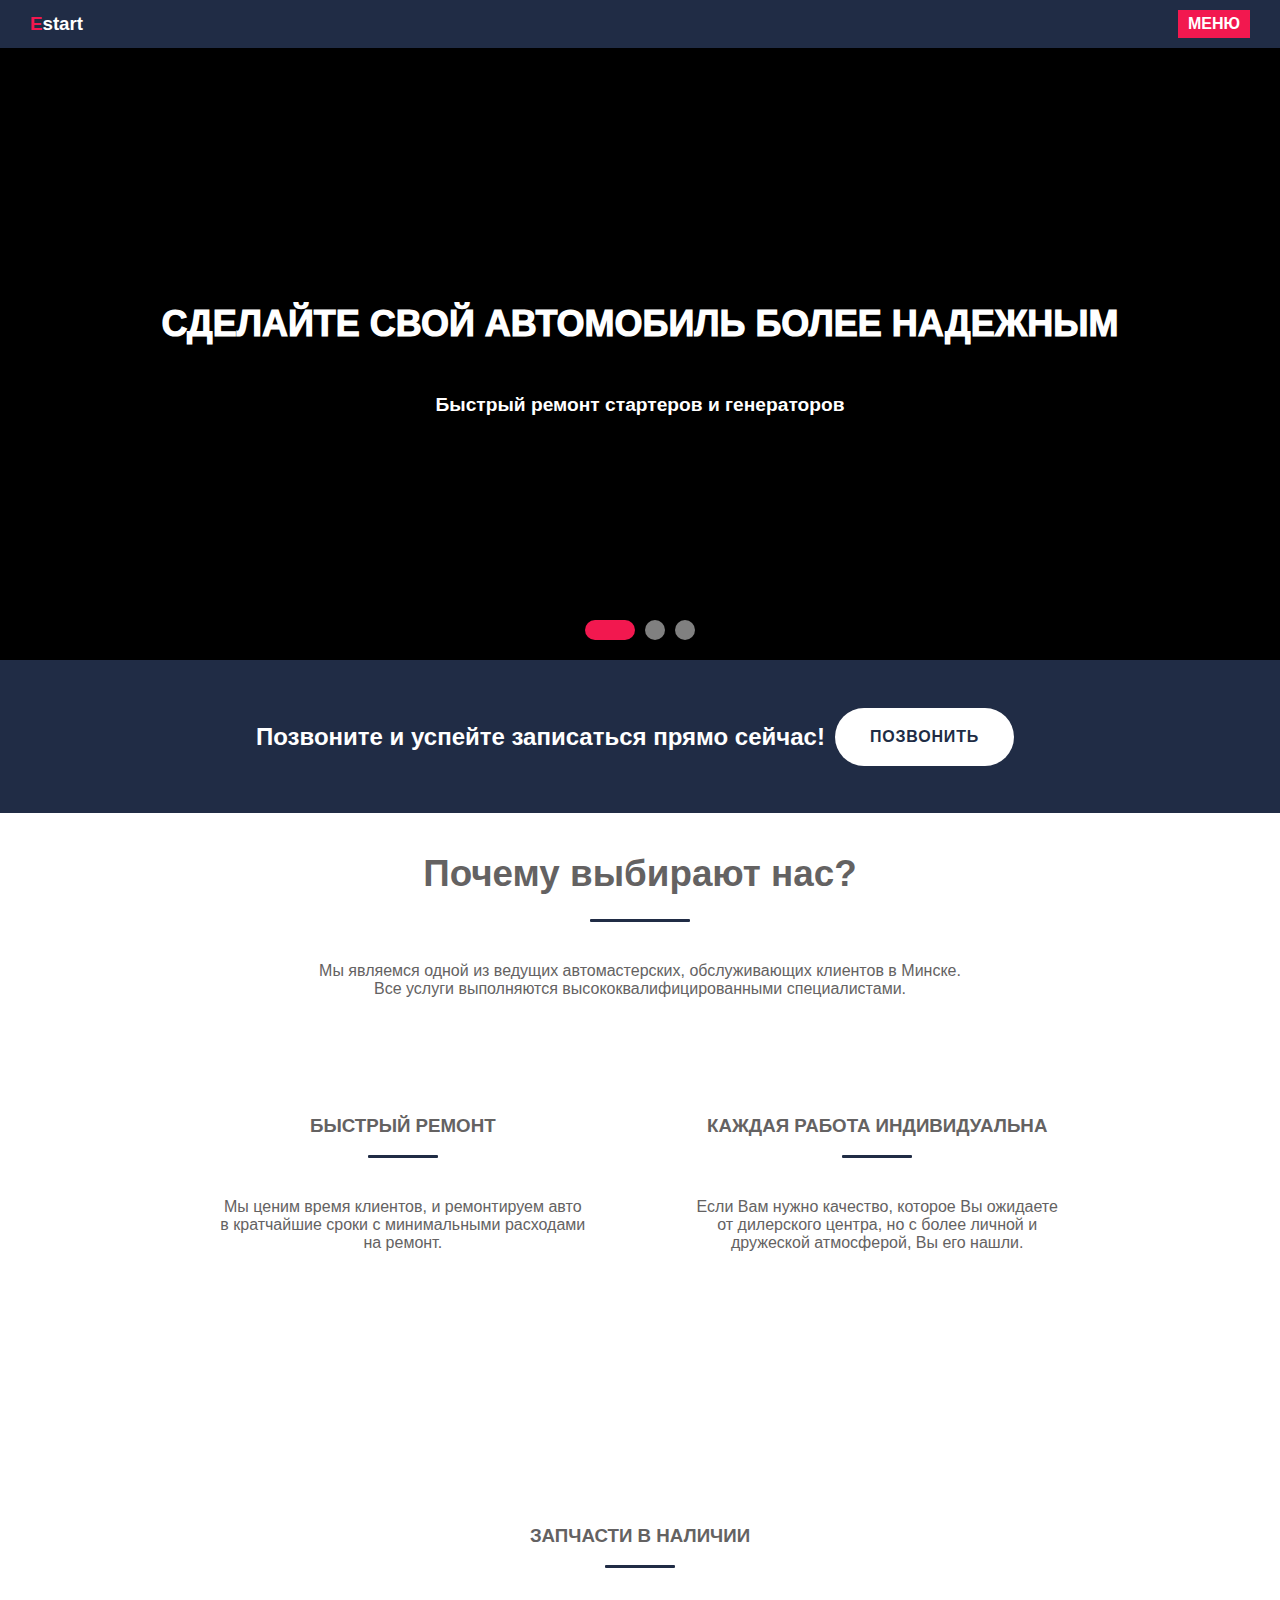
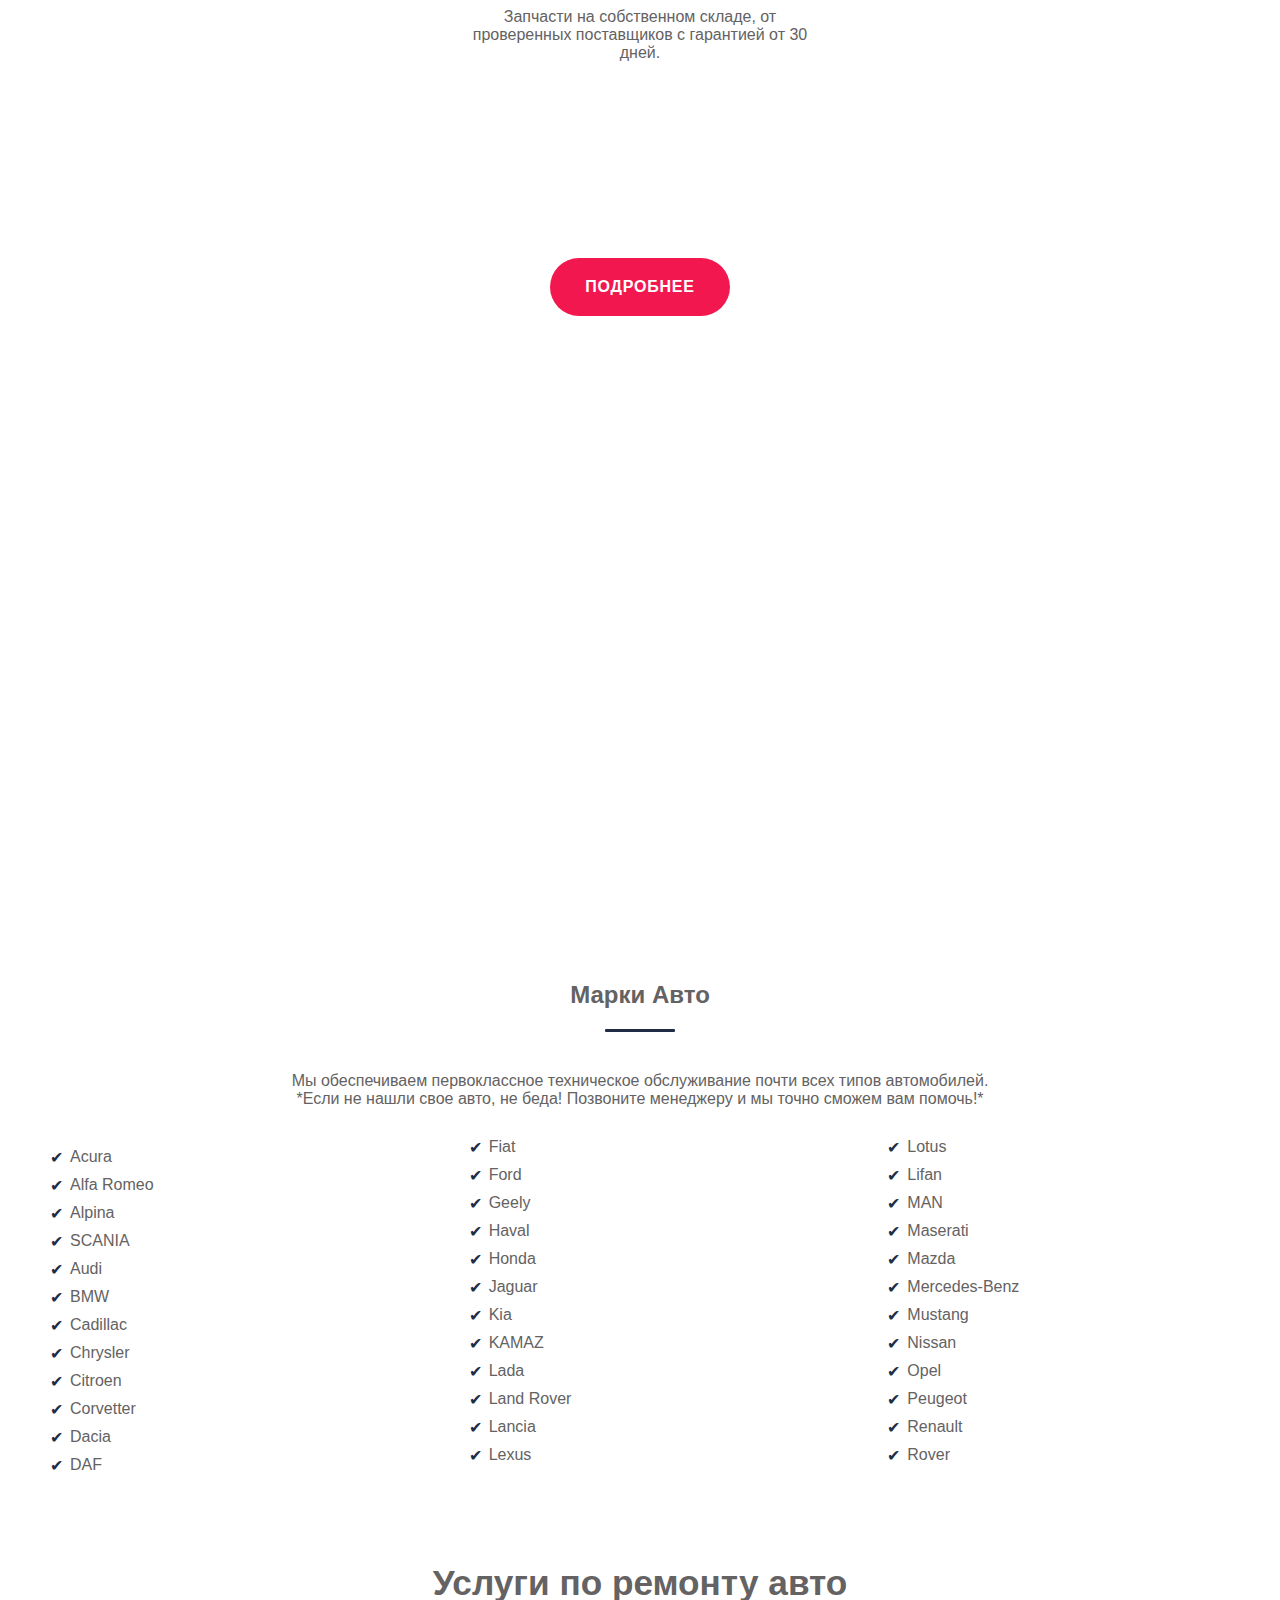
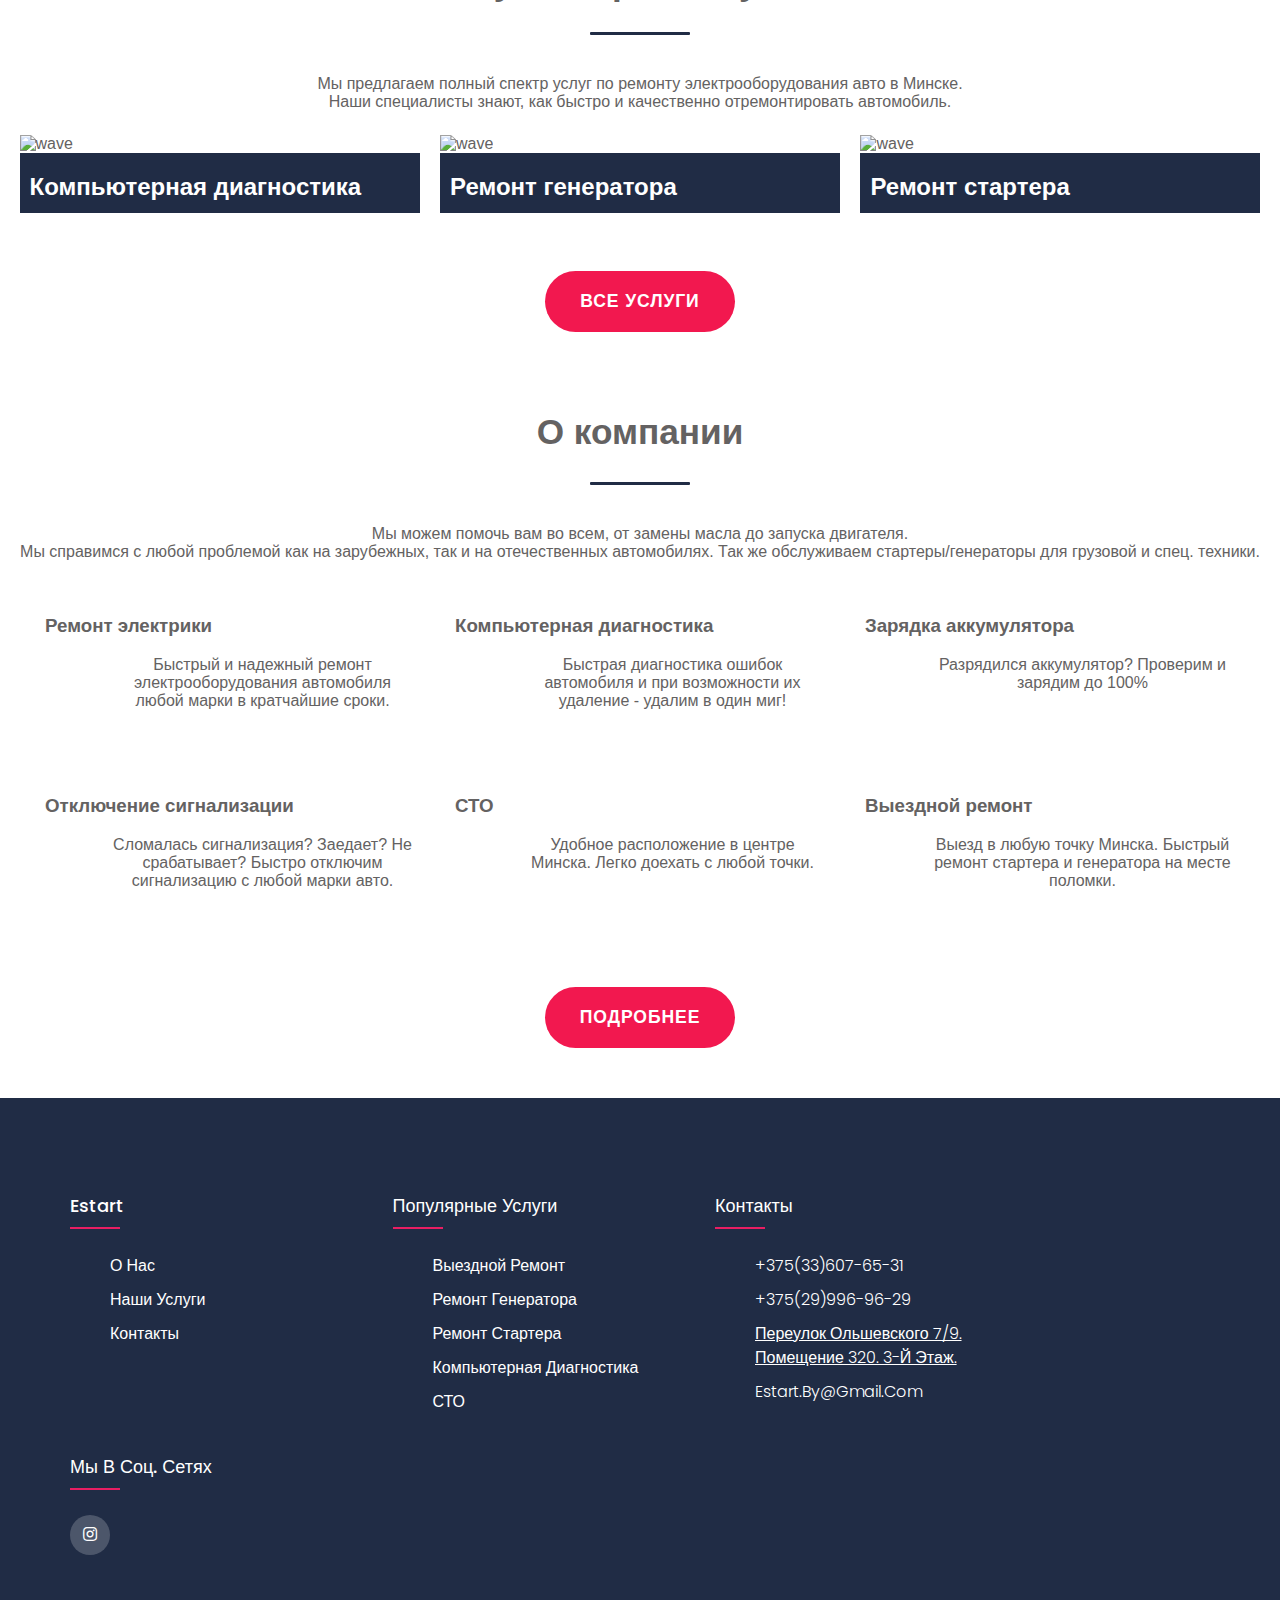
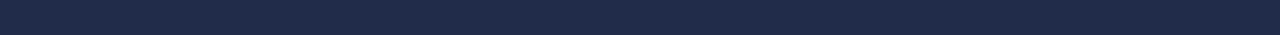
==== commit 108ad923: "Estart.by version 1.0.2 (Исправлены заголовки и убраны недействительные ссылки)" ====
--- a/index.html
+++ b/index.html
@@ -3,8 +3,11 @@
 
 <head>
   <meta charset="utf-8">
-  <title></title>
-  <meta name="description" content="">
+  <title>Estart - ремонт электрооборудования автомобилей</title>
+  <meta name="description" content="Компания Estart рада предложить качественные услуги по ремонту авто в Минске.
+Низкие цены, запчасти от проверенных поставщиков с гарантией от 30 дней. Звоните!">
+  <meta name="keywords" content="ремонт генератора, ремонт стартера, выездной ремонт, автоэлектрик на выезд, выездной ремонт стартера, выездной ремонт генератора, сто на выезд,
+автоэлектрик на дом">
   <meta name="viewport" content="width=device-width, initial-scale=1">
 
   <meta property="og:title" content="">
@@ -56,9 +59,9 @@
       <div class="box first-slide">
         <div class="first-slide__contentBx contentBx">
           <ion-icon name="checkmark-done-circle-outline"></ion-icon>
-          <h2><a href="#">Сделайте свой автомобиль более долговечным</a></h2>
+          <h2><a href="#">Сделайте свой автомобиль более надежным</a></h2>
           <p>Быстрый ремонт стартеров и генераторов</p>
-          <button>Подробнее</button>
+          <!--<button>Подробнее</button>-->
         </div>
       </div>
       <div class="box second_slide">
@@ -68,15 +71,15 @@
           <p>Сломались на дороге, а эвакуатор дорого? Компания Estart приедет на место поломки авто
           и устранит на месте проблему в кротчайшие сроки
           </p>
-          <button>Подробнее</button>
+          <!--<button>Подробнее</button>-->
         </div>
       </div>
       <div class="box three_slide">
         <div class="three-slide__contentBx contentBx">
           <ion-icon name="diamond-outline"></ion-icon>
           <h2><a href="#">Гарант качества!</a></h2>
-          <p>Все наши сделанные агрегаты пломбируются специальными фирменными наклейками!</p>
-          <button>Подробнее</button>
+          <p>Все наши сделанные агрегаты пломбируются оригинальной голограммой</p>
+          <!--<button>Подробнее</button>-->
         </div>
       </div>
     </div>
@@ -118,7 +121,7 @@
     <h3>ЗАПЧАСТИ В НАЛИЧИИ</h3>
     <hr>
     <p>
-      Запчасти на собственном складе, от проверенных поставщиков с гарантией от 2-х месяцев.
+      Запчасти на собственном складе, от проверенных поставщиков с гарантией от 30 дней.
     </p>
   </div>
   <br>
@@ -135,7 +138,7 @@
       <li>Acura</li>
       <li>Alfa Romeo</li>
       <li>Alpina</li>
-      <li>Aston Martin</li>
+      <li>SCANIA</li>
       <li>Audi</li>
       <li>BMW</li>
       <li>Cadillac</li>
@@ -169,7 +172,7 @@
       <li>Renault</li>
       <li>Rover</li>
     </ol>
-    <button>Весь лист</button>
+    <!--<button>Весь лист</button>-->
   </div>
 </div>
 <div class="auto-repair-services">
@@ -185,7 +188,7 @@
       </div>
       <div class="card-title">
         <h2>
-          Диагностика
+          Компьютерная диагностика
         </h2>
       </div>
   </div>
@@ -221,7 +224,8 @@
   <hr>
   <p>
     Мы можем помочь вам во всем, от замены масла до запуска двигателя. <br>
-    Мы справимся с любой проблемой как на иномарках, так и на отечественных автомобилях.
+    Мы справимся с любой проблемой как на зарубежных, так и на отечественных автомобилях.
+    Так же обслуживаем стартеры/генераторы для грузовой и спец. техники.
   </p>
   <div class="company-overview-container">
       <div class="company-overview-container__first-box company-overview-container__ion-icon">
@@ -312,7 +316,8 @@
         <ul>
           <li><a href="tel:+375336076531">+375(33)607-65-31</a></li>
           <li><a href="tel:+375299969629">+375(29)996-96-29</a></li>
-          <li><a href="#">Переулок Ольшевского 7/9</a></li>
+          <li><a href="pages/contacts.html" style="text-decoration: underline">Переулок Ольшевского 7/9.<br>
+          помещение 320. 3-й этаж.</a></li>
           <li><a href="#">estart.by@gmail.com</a></li>
         </ul>
       </div>
@@ -326,7 +331,7 @@
   </div>
 </footer>
 
-<script src="node_modules/jquery/dist/jquery.min.js"></script>
+<script src="js/jquery.js"></script>
 <script src="js/main.js"></script>
 <script type="module" src="https://unpkg.com/ionicons@5.5.2/dist/ionicons/ionicons.esm.js"></script>
 <script nomodule src="https://unpkg.com/ionicons@5.5.2/dist/ionicons/ionicons.js"></script>
--- a/css/main.css
+++ b/css/main.css
@@ -226,7 +226,7 @@
 }
 .slider-container-tabs__content .box .contentBx h2 a{
   font-size: 1.5em;
-  color: #f2184f;
+  color: #fff;
   text-decoration: none;
   text-transform: uppercase;
   font-weight: 1000;
